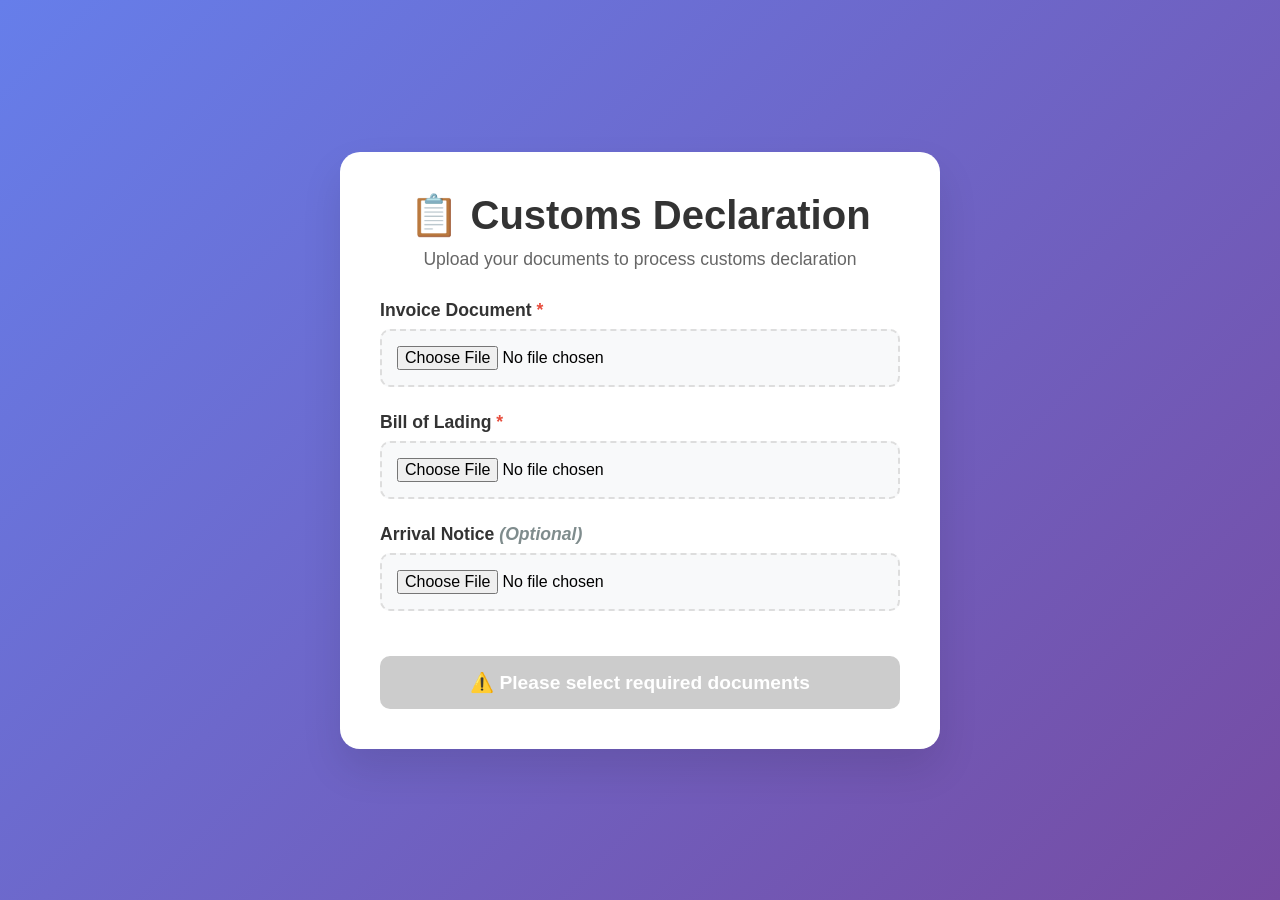
==== customs_api/index.html @ d2c7f31c "Major refactor: Fix relative imports and reorganize project structure - Fixed all relative import is" ====
<!DOCTYPE html>
<html lang="en">
<head>
    <meta charset="UTF-8">
    <meta name="viewport" content="width=device-width, initial-scale=1.0">
    <title>Customs Declaration Upload</title>
    <style>
        * {
            margin: 0;
            padding: 0;
            box-sizing: border-box;
        }

        body {
            font-family: 'Segoe UI', Tahoma, Geneva, Verdana, sans-serif;
            background: linear-gradient(135deg, #667eea 0%, #764ba2 100%);
            min-height: 100vh;
            display: flex;
            align-items: center;
            justify-content: center;
            padding: 20px;
        }

        .container {
            background: white;
            border-radius: 20px;
            box-shadow: 0 20px 40px rgba(0, 0, 0, 0.1);
            padding: 40px;
            max-width: 600px;
            width: 100%;
        }

        .header {
            text-align: center;
            margin-bottom: 30px;
        }

        .header h1 {
            color: #333;
            font-size: 2.5rem;
            margin-bottom: 10px;
        }

        .header p {
            color: #666;
            font-size: 1.1rem;
        }

        .form-group {
            margin-bottom: 25px;
        }

        .form-group label {
            display: block;
            margin-bottom: 8px;
            color: #333;
            font-weight: 600;
            font-size: 1.1rem;
        }

        .file-input-wrapper {
            position: relative;
            display: inline-block;
            width: 100%;
        }

        .file-input {
            width: 100%;
            padding: 15px;
            border: 2px dashed #ddd;
            border-radius: 10px;
            background: #f8f9fa;
            cursor: pointer;
            transition: all 0.3s ease;
            font-size: 1rem;
        }

        .file-input:hover {
            border-color: #667eea;
            background: #f0f2ff;
        }

        .file-input:focus {
            outline: none;
            border-color: #667eea;
            box-shadow: 0 0 0 3px rgba(102, 126, 234, 0.1);
        }

        .required {
            color: #e74c3c;
            font-weight: bold;
        }

        .optional {
            color: #7f8c8d;
            font-style: italic;
        }

        .submit-btn {
            width: 100%;
            padding: 15px;
            background: linear-gradient(135deg, #667eea 0%, #764ba2 100%);
            color: white;
            border: none;
            border-radius: 10px;
            font-size: 1.2rem;
            font-weight: 600;
            cursor: pointer;
            transition: all 0.3s ease;
            margin-top: 20px;
        }

        .submit-btn:hover {
            transform: translateY(-2px);
            box-shadow: 0 10px 20px rgba(102, 126, 234, 0.3);
        }

        .submit-btn:disabled {
            background: #ccc;
            cursor: not-allowed;
            transform: none;
            box-shadow: none;
        }

        .status {
            margin-top: 20px;
            padding: 15px;
            border-radius: 10px;
            display: none;
        }

        .status.success {
            background: #d4edda;
            color: #155724;
            border: 1px solid #c3e6cb;
        }

        .status.error {
            background: #f8d7da;
            color: #721c24;
            border: 1px solid #f5c6cb;
        }

        .file-info {
            margin-top: 10px;
            padding: 10px;
            background: #e8f5e8;
            border-radius: 5px;
            font-size: 0.9rem;
            color: #2d5a2d;
            display: none;
        }

        .progress-bar {
            width: 100%;
            height: 6px;
            background: #f0f0f0;
            border-radius: 3px;
            overflow: hidden;
            margin-top: 10px;
            display: none;
        }

        .progress-fill {
            height: 100%;
            background: linear-gradient(90deg, #667eea, #764ba2);
            width: 0%;
            transition: width 0.3s ease;
        }
    </style>
</head>
<body>
    <div class="container">
        <div class="header">
            <h1>📋 Customs Declaration</h1>
            <p>Upload your documents to process customs declaration</p>
        </div>

        <form id="uploadForm">
            <div class="form-group">
                <label for="invoice">Invoice Document <span class="required">*</span></label>
                <div class="file-input-wrapper">
                    <input type="file" id="invoice" name="invoice" class="file-input" accept=".pdf,.jpg,.jpeg,.png,.tiff,.tif" required>
                </div>
                <div class="file-info" id="invoiceInfo"></div>
            </div>

            <div class="form-group">
                <label for="billOfLading">Bill of Lading <span class="required">*</span></label>
                <div class="file-input-wrapper">
                    <input type="file" id="billOfLading" name="billOfLading" class="file-input" accept=".pdf,.jpg,.jpeg,.png,.tiff,.tif" required>
                </div>
                <div class="file-info" id="billOfLadingInfo"></div>
            </div>

            <div class="form-group">
                <label for="arrivalNotice">Arrival Notice <span class="optional">(Optional)</span></label>
                <div class="file-input-wrapper">
                    <input type="file" id="arrivalNotice" name="arrivalNotice" class="file-input" accept=".pdf,.jpg,.jpeg,.png,.tiff,.tif">
                </div>
                <div class="file-info" id="arrivalNoticeInfo"></div>
            </div>

            <button type="submit" class="submit-btn" id="submitBtn">
                📤 Upload Documents
            </button>
        </form>

        <div class="progress-bar" id="progressBar">
            <div class="progress-fill" id="progressFill"></div>
        </div>

        <div class="status" id="status"></div>
    </div>

    <script>
        // File input handling
        const fileInputs = document.querySelectorAll('.file-input');
        const submitBtn = document.getElementById('submitBtn');
        const status = document.getElementById('status');
        const progressBar = document.getElementById('progressBar');
        const progressFill = document.getElementById('progressFill');

        fileInputs.forEach(input => {
            input.addEventListener('change', function(e) {
                const file = e.target.files[0];
                const fileInfo = document.getElementById(e.target.id + 'Info');
                
                if (file) {
                    const fileSize = (file.size / (1024 * 1024)).toFixed(2);
                    fileInfo.innerHTML = `
                        <strong>Selected:</strong> ${file.name}<br>
                        <strong>Size:</strong> ${fileSize} MB<br>
                        <strong>Type:</strong> ${file.type || 'Unknown'}
                    `;
                    fileInfo.style.display = 'block';
                } else {
                    fileInfo.style.display = 'none';
                }
                
                validateForm();
            });
        });

        function validateForm() {
            const invoice = document.getElementById('invoice').files[0];
            const billOfLading = document.getElementById('billOfLading').files[0];
            
            if (invoice && billOfLading) {
                submitBtn.disabled = false;
                submitBtn.textContent = '📤 Upload Documents';
            } else {
                submitBtn.disabled = true;
                submitBtn.textContent = '⚠️ Please select required documents';
            }
        }

        // Form submission
        document.getElementById('uploadForm').addEventListener('submit', async function(e) {
            e.preventDefault();
            
            const formData = new FormData();
            const invoice = document.getElementById('invoice').files[0];
            const billOfLading = document.getElementById('billOfLading').files[0];
            const arrivalNotice = document.getElementById('arrivalNotice').files[0];

            if (!invoice || !billOfLading) {
                showStatus('Please select both invoice and bill of lading documents.', 'error');
                return;
            }

            // Add files to FormData
            formData.append('invoice', invoice);
            formData.append('bill_of_lading', billOfLading);
            if (arrivalNotice) {
                formData.append('arrival_notice', arrivalNotice);
            }
            
            // Add form data
            formData.append('client_id', '1'); // Default client ID
            formData.append('description', 'Customs declaration upload');

            // Show progress
            submitBtn.disabled = true;
            submitBtn.textContent = '⏳ Uploading...';
            progressBar.style.display = 'block';
            status.style.display = 'none';

            try {
                // Show progress animation
                let progress = 0;
                const progressInterval = setInterval(() => {
                    progress += 5;
                    progressFill.style.width = Math.min(progress, 90) + '%';
                }, 100);

                console.log('Making API request to /api/upload-documents...');
                
                // Make actual API call
                const response = await fetch('/api/upload-documents', {
                    method: 'POST',
                    body: formData
                });

                clearInterval(progressInterval);
                progressFill.style.width = '100%';

                console.log('Response status:', response.status);
                console.log('Response ok:', response.ok);

                if (response.ok) {
                    const result = await response.json();
                    console.log('Success result:', result);
                    showStatus(`✅ ${result.message}\nOrder: ${result.order.order_number}\nDocuments: ${result.documents_uploaded.join(', ')}`, 'success');
                } else {
                    const error = await response.json();
                    console.log('Error result:', error);
                    showStatus(`❌ Upload failed: ${error.detail}`, 'error');
                }

            } catch (error) {
                console.error('Fetch error:', error);
                showStatus('Upload failed: ' + error.message, 'error');
            } finally {
                resetForm();
            }
        });



        function showStatus(message, type) {
            status.textContent = message;
            status.className = `status ${type}`;
            status.style.display = 'block';
        }

        function resetForm() {
            submitBtn.disabled = false;
            submitBtn.textContent = '📤 Upload Documents';
            progressBar.style.display = 'none';
            progressFill.style.width = '0%';
        }

        // Initial validation
        validateForm();
    </script>
</body>
</html>
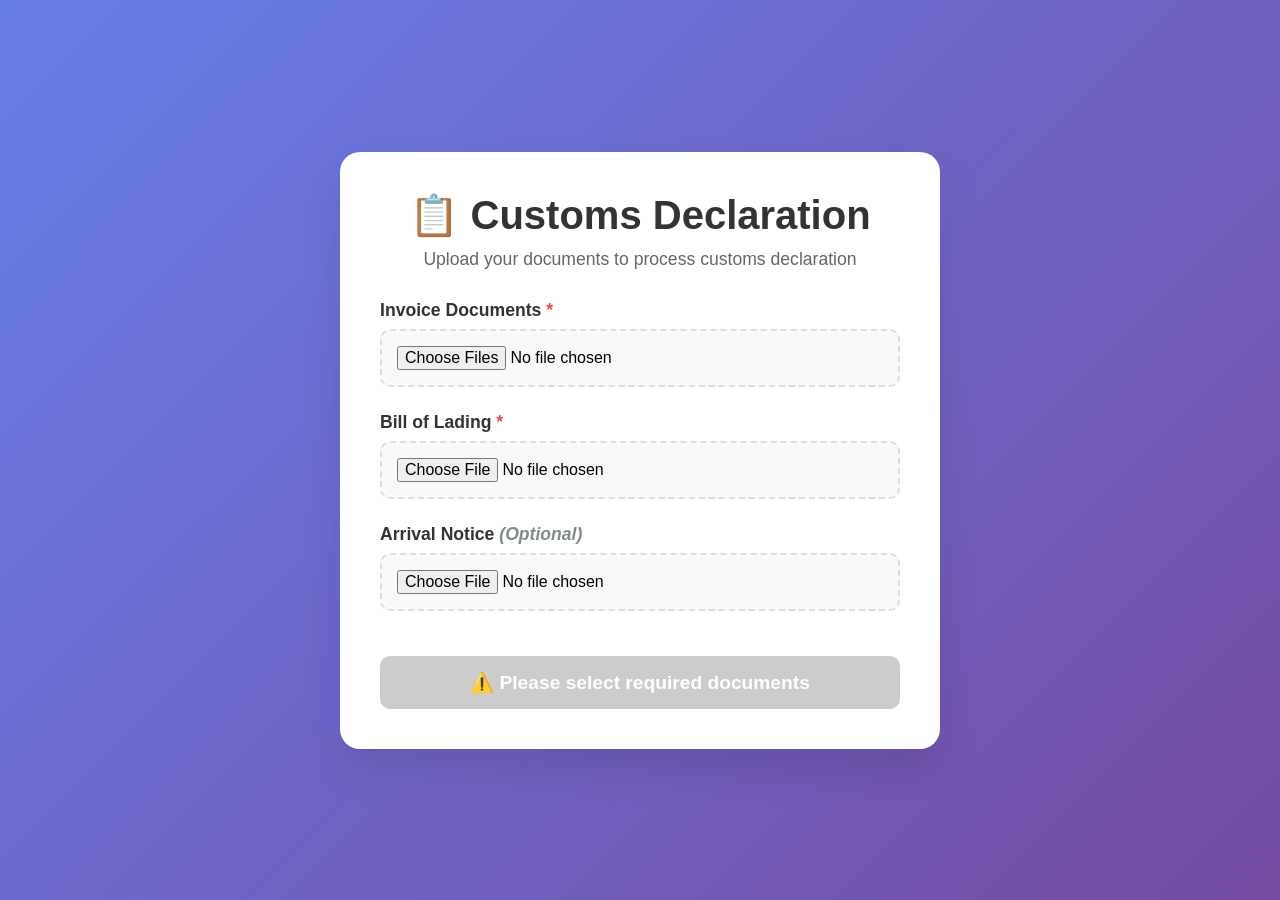
==== commit 32b08049: "Add all remaining modifications - config files, processed orders, and regime results" ====
--- a/customs_api/index.html
+++ b/customs_api/index.html
@@ -167,6 +167,63 @@
             width: 0%;
             transition: width 0.3s ease;
         }
+
+        .invoice-list {
+            margin-top: 10px;
+            max-height: 200px;
+            overflow-y: auto;
+            border: 1px solid #ddd;
+            border-radius: 8px;
+            padding: 10px;
+            background: #f8f9fa;
+            display: none;
+        }
+
+        .invoice-item {
+            display: flex;
+            justify-content: space-between;
+            align-items: center;
+            padding: 8px 12px;
+            margin: 5px 0;
+            background: white;
+            border-radius: 6px;
+            border: 1px solid #e0e0e0;
+            font-size: 0.9rem;
+        }
+
+        .invoice-item:first-child {
+            margin-top: 0;
+        }
+
+        .invoice-item:last-child {
+            margin-bottom: 0;
+        }
+
+        .invoice-name {
+            flex: 1;
+            color: #333;
+            font-weight: 500;
+        }
+
+        .invoice-size {
+            color: #666;
+            margin-left: 10px;
+        }
+
+        .remove-invoice {
+            background: #e74c3c;
+            color: white;
+            border: none;
+            border-radius: 4px;
+            padding: 4px 8px;
+            cursor: pointer;
+            font-size: 0.8rem;
+            margin-left: 10px;
+        }
+
+        .remove-invoice:hover {
+            background: #c0392b;
+        }
     </style>
 </head>
 <body>
@@ -178,11 +235,12 @@
 
         <form id="uploadForm">
             <div class="form-group">
-                <label for="invoice">Invoice Document <span class="required">*</span></label>
+                <label for="invoices">Invoice Documents <span class="required">*</span></label>
                 <div class="file-input-wrapper">
-                    <input type="file" id="invoice" name="invoice" class="file-input" accept=".pdf,.jpg,.jpeg,.png,.tiff,.tif" required>
+                    <input type="file" id="invoices" name="invoices" class="file-input" accept=".pdf,.jpg,.jpeg,.png,.tiff,.tif" multiple required>
                 </div>
-                <div class="file-info" id="invoiceInfo"></div>
+                <div class="file-info" id="invoicesInfo"></div>
+                <div class="invoice-list" id="invoiceList"></div>
             </div>
 
             <div class="form-group">
@@ -220,35 +278,100 @@
         const status = document.getElementById('status');
         const progressBar = document.getElementById('progressBar');
         const progressFill = document.getElementById('progressFill');
-
+        const invoiceList = document.getElementById('invoiceList');
+        const invoicesInput = document.getElementById('invoices');
+
+        // Handle multiple invoice files
+        invoicesInput.addEventListener('change', function(e) {
+            const files = Array.from(e.target.files);
+            const fileInfo = document.getElementById('invoicesInfo');
+            
+            if (files.length > 0) {
+                const totalSize = files.reduce((sum, file) => sum + file.size, 0);
+                const totalSizeMB = (totalSize / (1024 * 1024)).toFixed(2);
+                
+                fileInfo.innerHTML = `
+                    <strong>Selected:</strong> ${files.length} file(s)<br>
+                    <strong>Total Size:</strong> ${totalSizeMB} MB
+                `;
+                fileInfo.style.display = 'block';
+                
+                // Display invoice list
+                displayInvoiceList(files);
+            } else {
+                fileInfo.style.display = 'none';
+                invoiceList.style.display = 'none';
+            }
+            
+            validateForm();
+        });
+
+        // Handle other file inputs (single files)
         fileInputs.forEach(input => {
-            input.addEventListener('change', function(e) {
-                const file = e.target.files[0];
-                const fileInfo = document.getElementById(e.target.id + 'Info');
-                
-                if (file) {
-                    const fileSize = (file.size / (1024 * 1024)).toFixed(2);
-                    fileInfo.innerHTML = `
-                        <strong>Selected:</strong> ${file.name}<br>
-                        <strong>Size:</strong> ${fileSize} MB<br>
-                        <strong>Type:</strong> ${file.type || 'Unknown'}
-                    `;
-                    fileInfo.style.display = 'block';
-                } else {
-                    fileInfo.style.display = 'none';
+            if (input.id !== 'invoices') {
+                input.addEventListener('change', function(e) {
+                    const file = e.target.files[0];
+                    const fileInfo = document.getElementById(e.target.id + 'Info');
+                    
+                    if (file) {
+                        const fileSize = (file.size / (1024 * 1024)).toFixed(2);
+                        fileInfo.innerHTML = `
+                            <strong>Selected:</strong> ${file.name}<br>
+                            <strong>Size:</strong> ${fileSize} MB<br>
+                            <strong>Type:</strong> ${file.type || 'Unknown'}
+                        `;
+                        fileInfo.style.display = 'block';
+                    } else {
+                        fileInfo.style.display = 'none';
+                    }
+                    
+                    validateForm();
+                });
+            }
+        });
+
+        function displayInvoiceList(files) {
+            invoiceList.innerHTML = '';
+            
+            files.forEach((file, index) => {
+                const fileSize = (file.size / (1024 * 1024)).toFixed(2);
+                const invoiceItem = document.createElement('div');
+                invoiceItem.className = 'invoice-item';
+                invoiceItem.innerHTML = `
+                    <span class="invoice-name">${file.name}</span>
+                    <span class="invoice-size">${fileSize} MB</span>
+                    <button type="button" class="remove-invoice" onclick="removeInvoice(${index})">Remove</button>
+                `;
+                invoiceList.appendChild(invoiceItem);
+            });
+            
+            invoiceList.style.display = 'block';
+        }
+
+        function removeInvoice(index) {
+            const dt = new DataTransfer();
+            const files = Array.from(invoicesInput.files);
+            
+            files.forEach((file, i) => {
+                if (i !== index) {
+                    dt.items.add(file);
                 }
-                
-                validateForm();
             });
-        });
+            
+            invoicesInput.files = dt.files;
+            
+            // Trigger change event to update display
+            const event = new Event('change', { bubbles: true });
+            invoicesInput.dispatchEvent(event);
+        }
 
         function validateForm() {
-            const invoice = document.getElementById('invoice').files[0];
+            const invoices = document.getElementById('invoices').files;
             const billOfLading = document.getElementById('billOfLading').files[0];
             
-            if (invoice && billOfLading) {
+            if (invoices.length > 0 && billOfLading) {
                 submitBtn.disabled = false;
-                submitBtn.textContent = '📤 Upload Documents';
+                submitBtn.textContent = `📤 Upload ${invoices.length} Invoice(s) + BOL`;
             } else {
                 submitBtn.disabled = true;
                 submitBtn.textContent = '⚠️ Please select required documents';
@@ -260,17 +383,19 @@
             e.preventDefault();
             
             const formData = new FormData();
-            const invoice = document.getElementById('invoice').files[0];
+            const invoices = document.getElementById('invoices').files;
             const billOfLading = document.getElementById('billOfLading').files[0];
             const arrivalNotice = document.getElementById('arrivalNotice').files[0];
 
-            if (!invoice || !billOfLading) {
-                showStatus('Please select both invoice and bill of lading documents.', 'error');
+            if (invoices.length === 0 || !billOfLading) {
+                showStatus('Please select at least one invoice and the bill of lading document.', 'error');
                 return;
             }
 
-            // Add files to FormData
-            formData.append('invoice', invoice);
+            // Add multiple invoice files to FormData
+            for (let i = 0; i < invoices.length; i++) {
+                formData.append('invoices', invoices[i]);
+            }
             formData.append('bill_of_lading', billOfLading);
             if (arrivalNotice) {
                 formData.append('arrival_notice', arrivalNotice);
